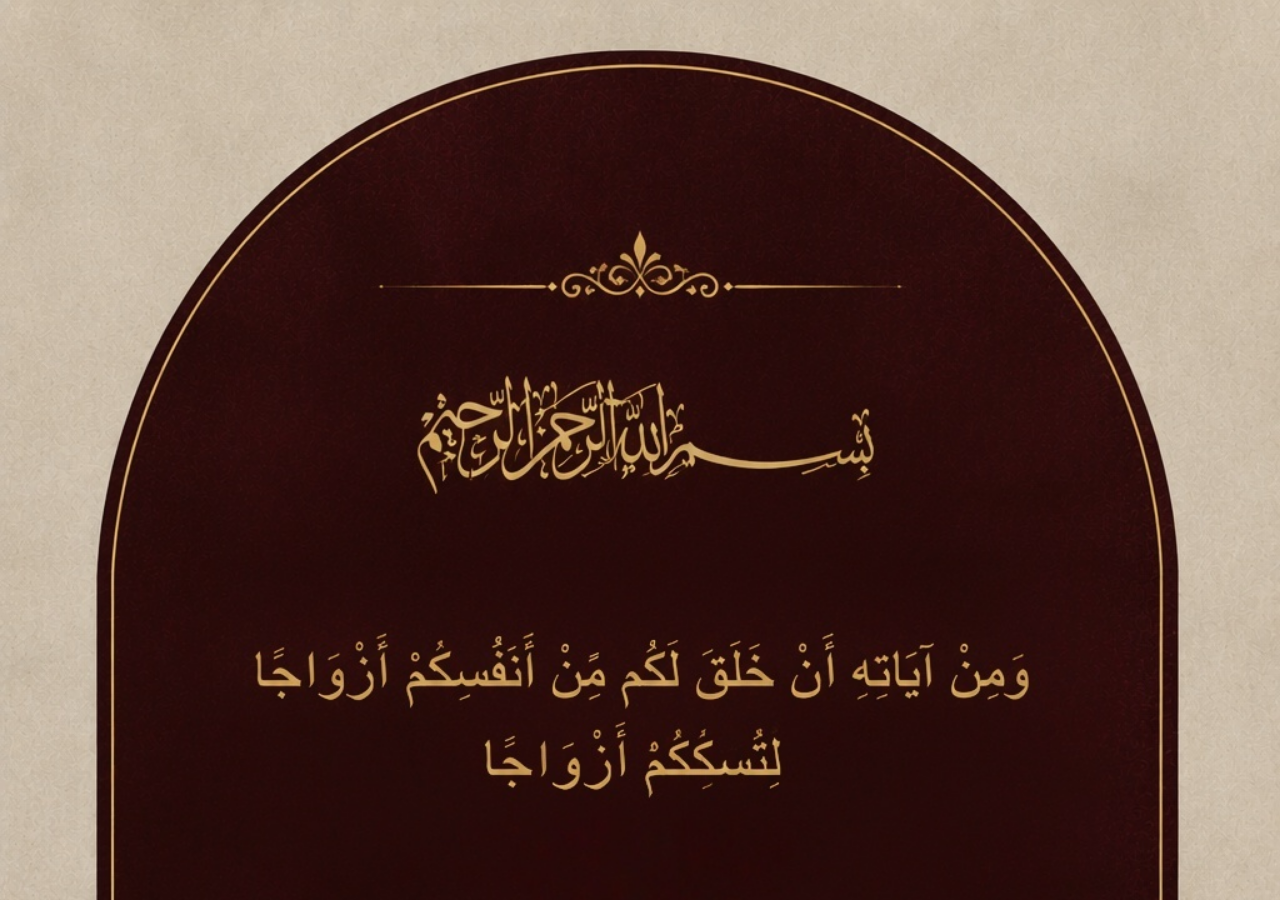
==== index.html @ 718e793e "Update index.html" ====
<!DOCTYPE html>
<html lang="en">
<head>
<meta charset="UTF-8">
<meta name="viewport" content="width=device-width, initial-scale=1.0, viewport-fit=cover">
<title>Osama & Sana | Nikah Invitation</title>
<style>
  *{box-sizing:border-box; margin:0; padding:0;}
  html,body{ width:100%; background:#1c0306; }
  body{ -webkit-tap-highlight-color:transparent; }

  .stage{
    position:fixed;
    inset:0;
    overflow:auto;
    background:#1c0306;
    transition:opacity .55s ease;
  }
  .stage.leaving{ opacity:0; }

  .frame{
    position:relative;
    width:100%;
    line-height:0;
    font-size:0;
  }
  .frame img{
    width:100%;
    height:auto;
    display:block;
    user-select:none;
    -webkit-user-drag:none;
  }

  .hot{
    position:absolute;
    border:none;
    cursor:pointer;
    -webkit-tap-highlight-color:transparent;
    display:block;
    border-radius:40px;
    background:rgba(227,201,138,0);
    box-shadow:0 0 0 rgba(227,201,138,0);
    transition:background-color .45s ease, box-shadow .45s ease;
  }
  .hot:focus-visible{
    outline:2px solid rgba(227,201,138,.9);
    outline-offset:3px;
  }
  .hot.firing{
    background:rgba(227,201,138,.85);
    box-shadow:0 0 26px 6px rgba(227,201,138,.55);
  }

  /* gentle looping invitation glow so it's obvious this is tappable */
  @keyframes invitePulse{
    0%, 100% { box-shadow:0 0 0 rgba(227,201,138,0); }
    50%      { box-shadow:0 0 18px 4px rgba(227,201,138,.45); }
  }
  #btnEnter{
    animation: invitePulse 2.4s ease-in-out infinite;
  }
  #btnEnter.firing{
    animation: none;
  }
  @media (prefers-reduced-motion: reduce){
    #btnEnter{ animation:none; }
  }

  /* INSHAALLAH button — re-measured directly from hero.jpg pixel coordinates
     (border box: x 341–679, y 1182–1265 out of 1024×1536), with a small
     comfortable margin added around it for an easy tap target */
  #btnEnter{
    left:31.5%;
    width:37%;
    top:75.5%;
    height:7.4%;
  }
</style>
</head>
<body>

  <div class="stage" id="stage">
    <div class="frame">
      <img src="assets/hero.jpg" alt="Bismillah and Surah Ar-Rum, Verse 21 — We created you in pairs">
      <button class="hot" id="btnEnter" type="button" aria-label="Continue to invitation — Inshaallah"></button>
    </div>
  </div>

<script>
  (function(){
    var stage = document.getElementById('stage');
    var btnEnter = document.getElementById('btnEnter');

    btnEnter.addEventListener('click', function(){
      if (btnEnter.classList.contains('firing')) return;
      btnEnter.classList.add('firing');

      setTimeout(function(){
        stage.classList.add('leaving');
      }, 420);

      setTimeout(function(){
        window.location.href = 'invitation.html';
      }, 950);
    });
  })();
</script>

</body>
</html>
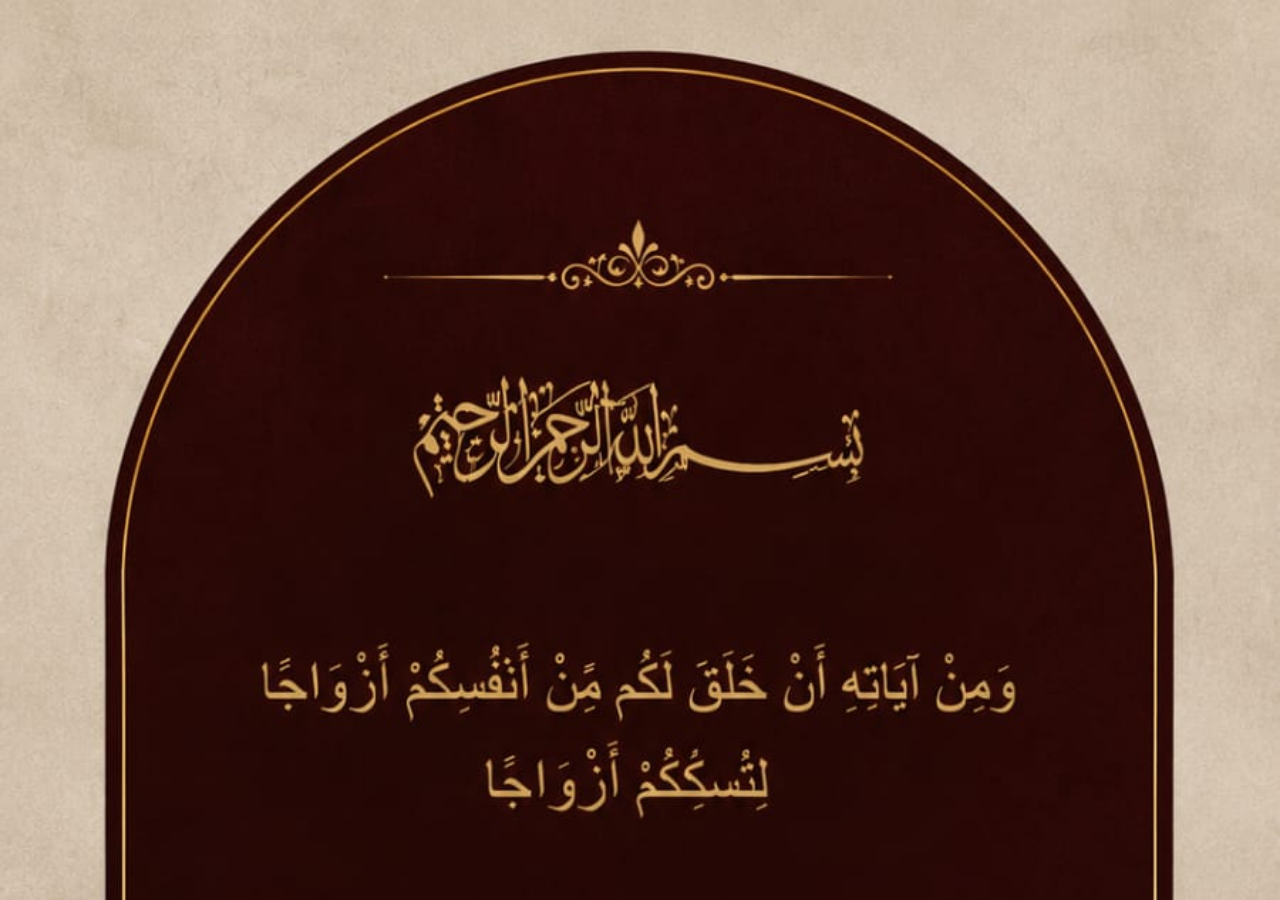
==== commit e195227f: "Update index.html" ====
--- a/index.html
+++ b/index.html
@@ -26,7 +26,7 @@
   }
   .frame img{
     width:100%;
-    height:auto;
+    height:100%;
     display:block;
     user-select:none;
     -webkit-user-drag:none;
@@ -73,7 +73,7 @@
   #btnEnter{
     left:31.5%;
     width:37%;
-    top:75.5%;
+    top:63.5%;
     height:7.4%;
   }
 </style>
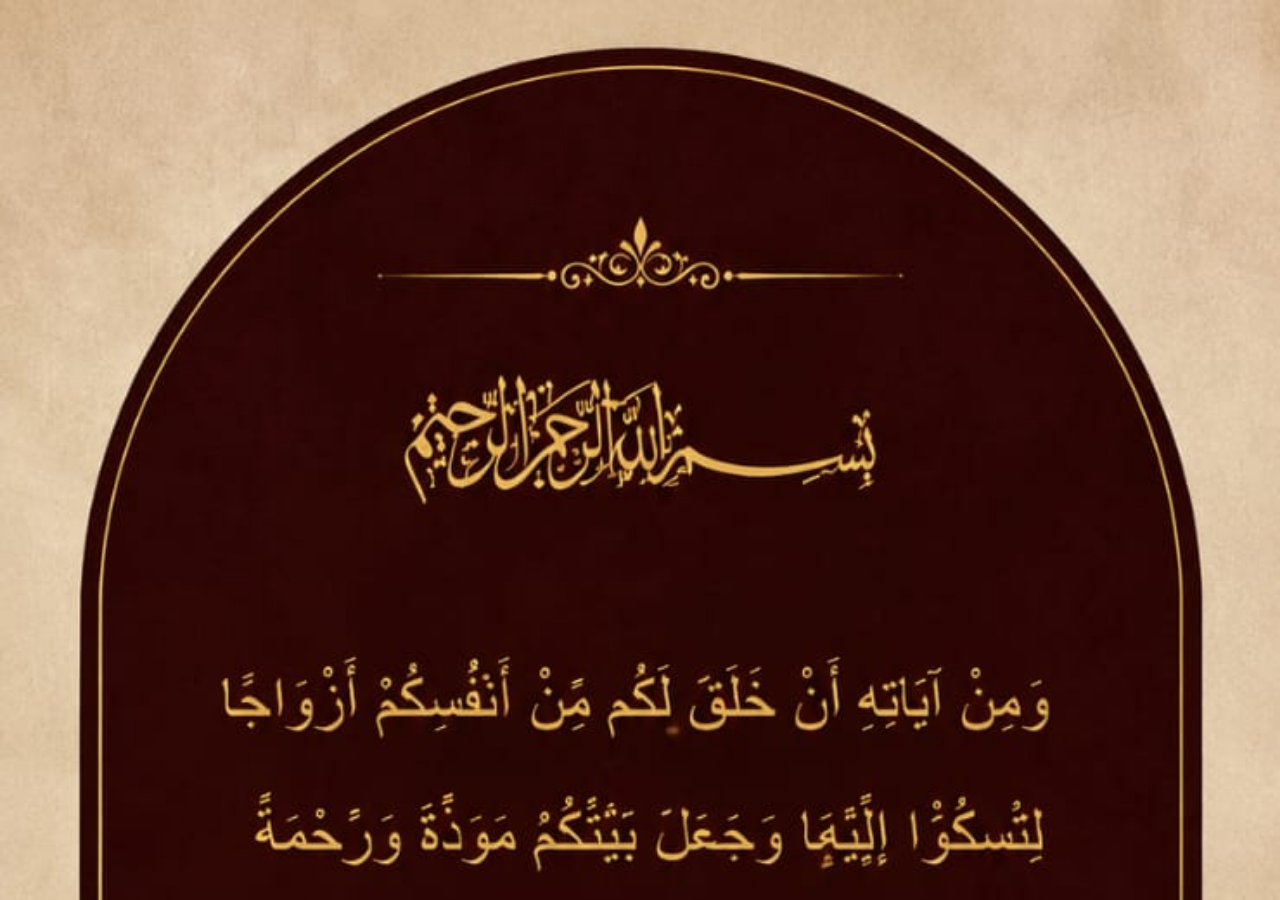
==== commit 1131857b: "Update index.html" ====
--- a/index.html
+++ b/index.html
@@ -26,7 +26,7 @@
   }
   .frame img{
     width:100%;
-    height:100%;
+    height:120%;
     display:block;
     user-select:none;
     -webkit-user-drag:none;
@@ -71,10 +71,10 @@
      (border box: x 341–679, y 1182–1265 out of 1024×1536), with a small
      comfortable margin added around it for an easy tap target */
   #btnEnter{
-    left:31.5%;
-    width:37%;
-    top:63.5%;
-    height:7.4%;
+    left:32.5%;
+    width:35.5%;
+    top:54.5%;
+    height:4.1%;
   }
 </style>
 </head>
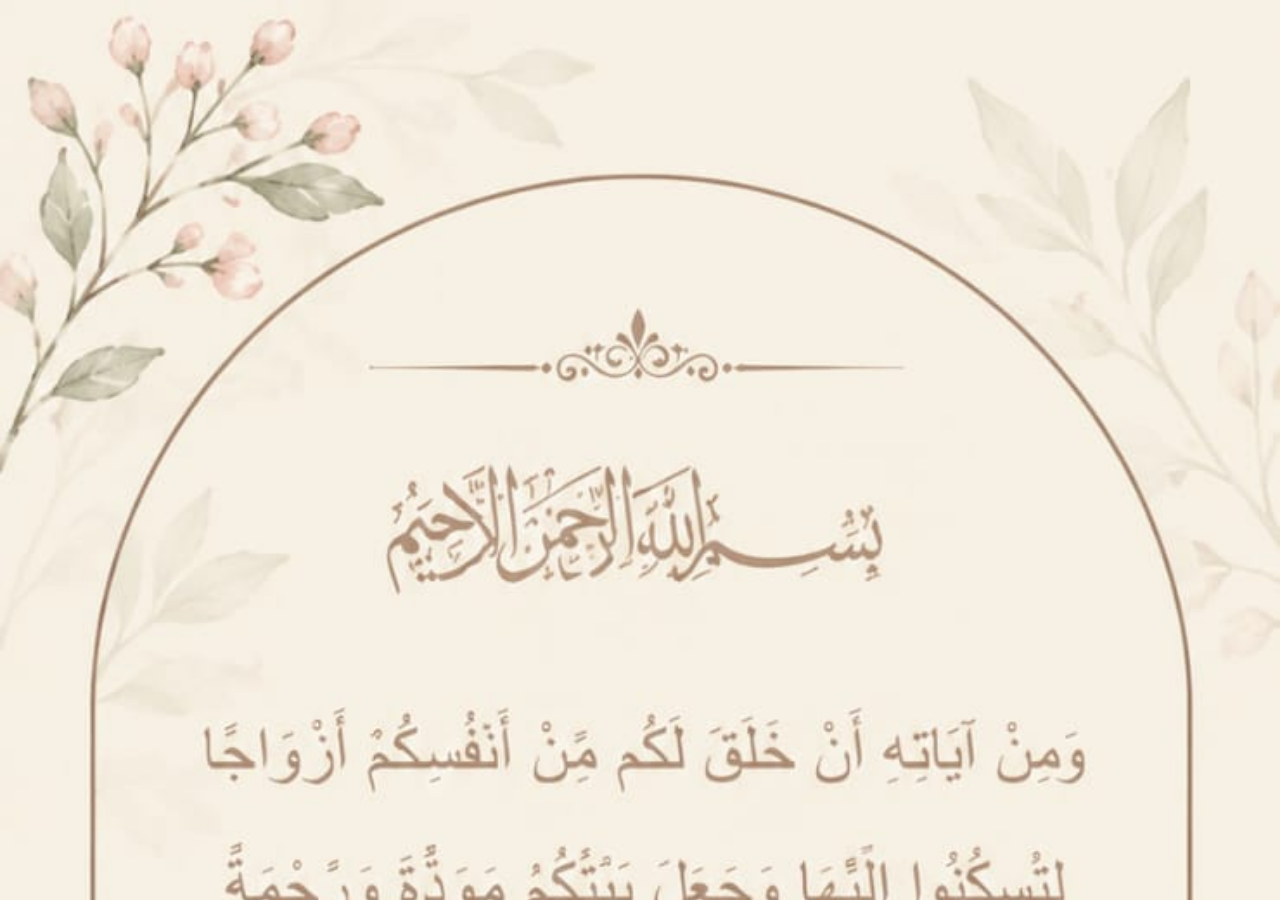
==== commit a9d9bcd1: "updated" ====
--- a/index.html
+++ b/index.html
@@ -55,7 +55,7 @@
   /* gentle looping invitation glow so it's obvious this is tappable */
   @keyframes invitePulse{
     0%, 100% { box-shadow:0 0 0 rgba(227,201,138,0); }
-    50%      { box-shadow:0 0 18px 4px rgba(227,201,138,.45); }
+    50%      { box-shadow:0 0 25px 8px rgba(227,201,138,.45); }
   }
   #btnEnter{
     animation: invitePulse 2.4s ease-in-out infinite;
@@ -71,10 +71,10 @@
      (border box: x 341–679, y 1182–1265 out of 1024×1536), with a small
      comfortable margin added around it for an easy tap target */
   #btnEnter{
-    left:32.5%;
-    width:35.5%;
-    top:54.5%;
-    height:4.1%;
+    left:30.5%;
+    width:39.5%;
+    top:56.3%;
+    height:4%;
   }
 </style>
 </head>
